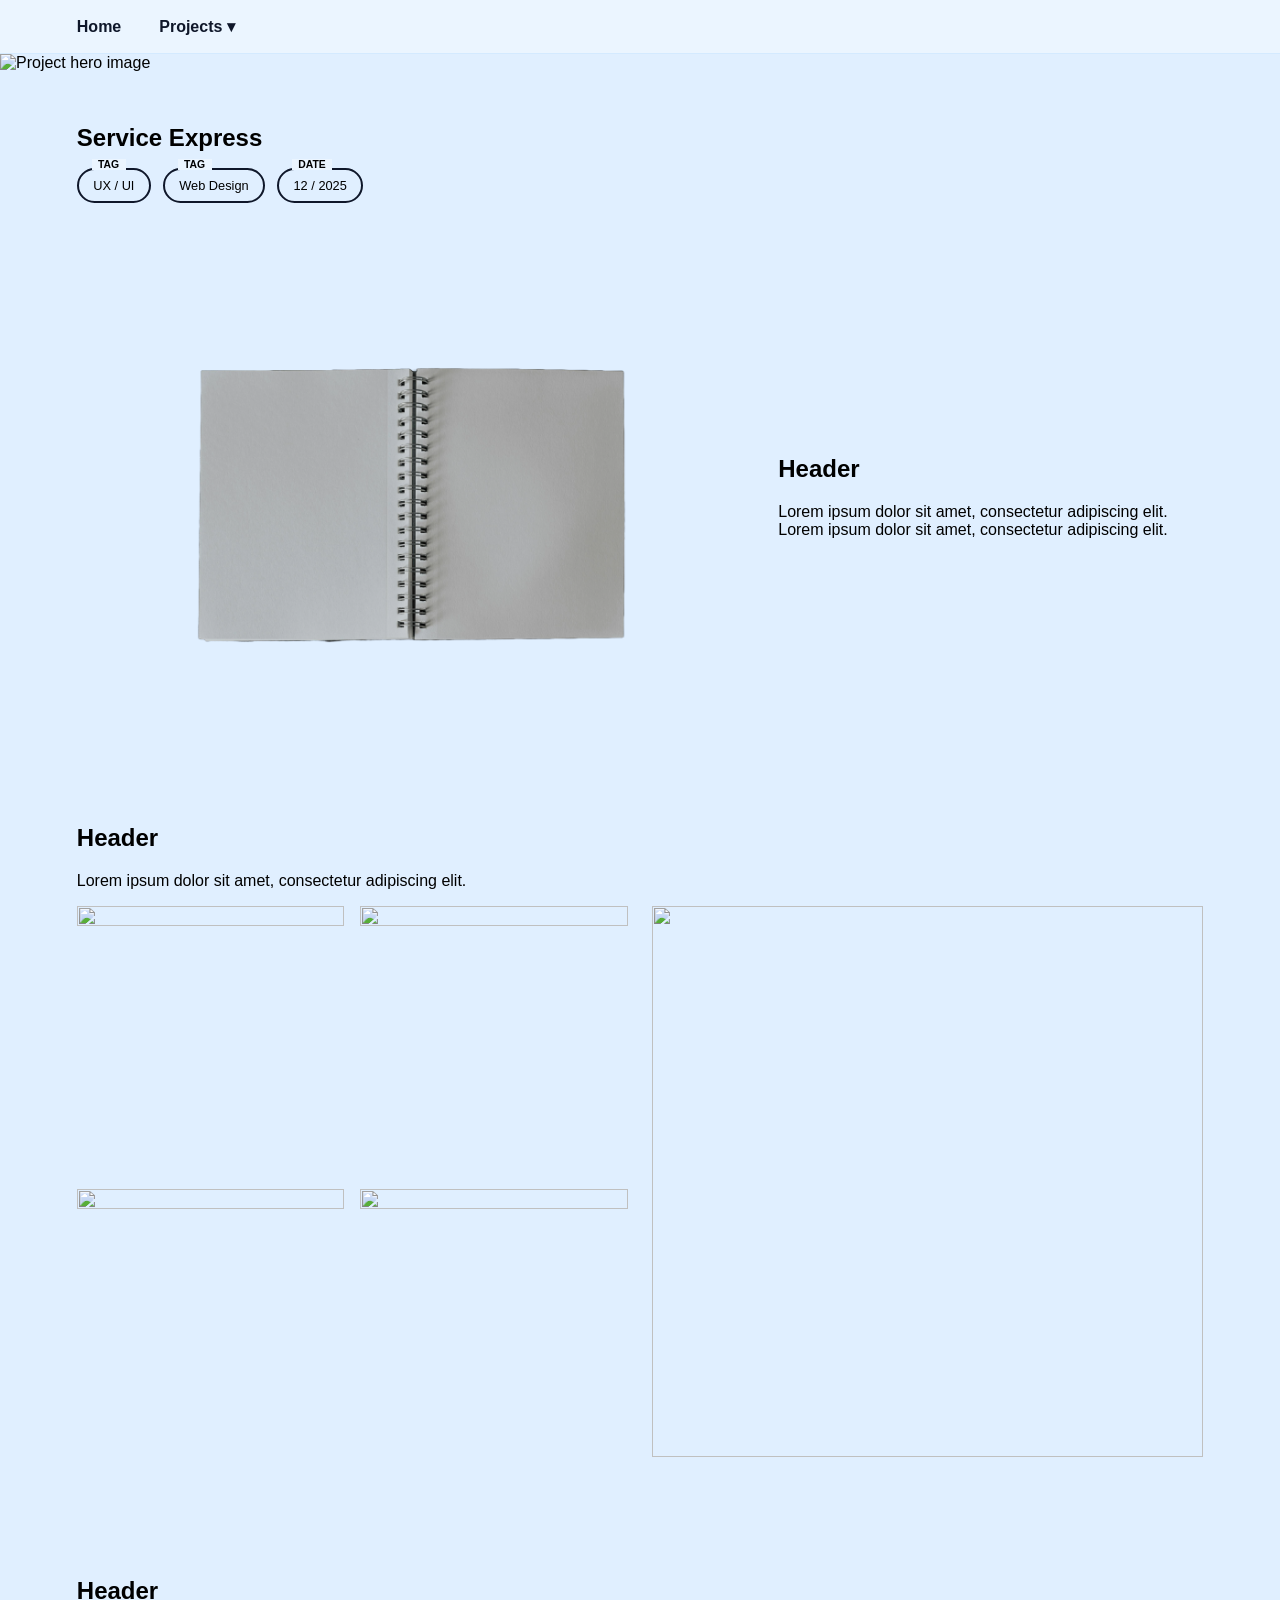
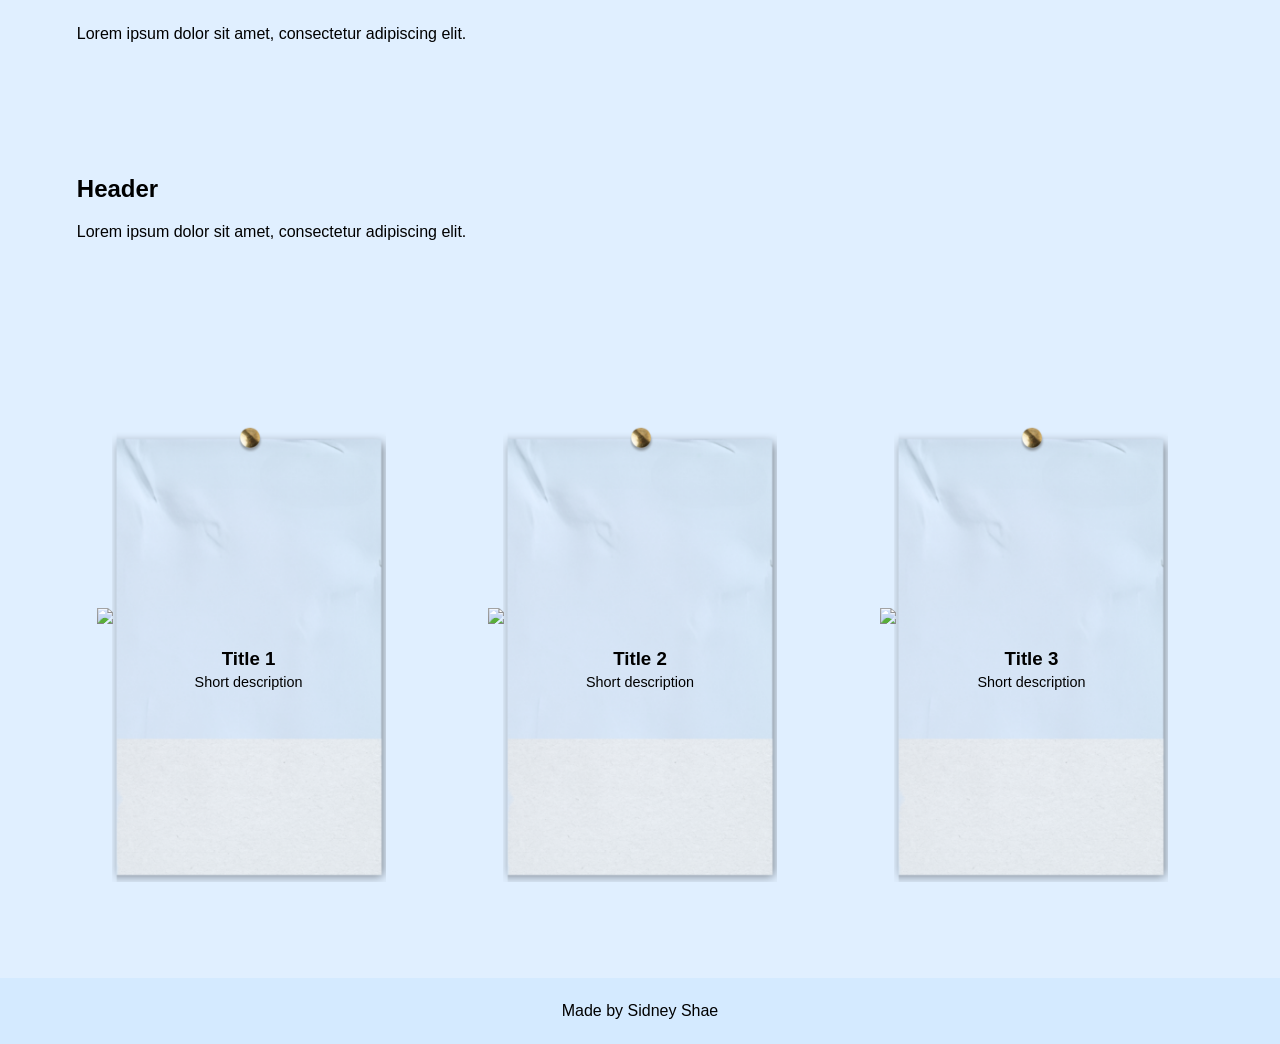
==== project-template.html @ 22cbf21e "Added image grid from previous portfolio" ====
<!DOCTYPE html>
<html lang="en">
<head>
  <meta charset="UTF-8">
  <title>Project Name</title>
  <link rel="stylesheet" href="../styles.css">
</head>
<header class="site-header sticky">
  <nav class="header-nav">

    <a href="../index.html" class="nav-home">Home</a>

    <div class="nav-projects">
      <button class="projects-toggle">
        Projects ▾
      </button>

      <ul class="projects-dropdown">
        <li><a href="projects/project1.html">Service Express</a></li>
        <li><a href="projects/project2.html">Project Two</a></li>
        <li><a href="projects/project3.html">Project Three</a></li>
      </ul>
    </div>

  </nav>
</header>
<body class="project-page">
<div class="page-wrapper">
<main class="project-page">

  <!-- HERO -->
  <section class="project-hero">
    <img src="../assets/images/" alt="Project hero image">

    <div class="project-hero-meta">
      <h1>Service Express</h1>

      <div class="pill-row">
        <div class="pill">
          <span class="pill-label">TAG</span> UX / UI
        </div>
        <div class="pill">
          <span class="pill-label">TAG</span> Web Design
        </div>
        <div class="pill">
          <span class="pill-label">DATE</span> 12 / 2025
        </div>
      </div>
    </div>
  </section>

  <!-- IMAGE + TEXT -->
  <section class="project-split">
  <img src="../assets/images/open-notebook.png" alt="Project section image">

  <div class="project-text">
    <h2>Header</h2>
    <p>
      Lorem ipsum dolor sit amet, consectetur adipiscing elit. 
      Lorem ipsum dolor sit amet, consectetur adipiscing elit.
    </p>
  </div>
</section>

  <!-- GALLERY -->
  <section class="project-gallery-section">
  <h2>Header</h2>
  <p>Lorem ipsum dolor sit amet, consectetur adipiscing elit.</p>

  <div class="project-gallery">
    <div class="gallery-small">
      <img src="../assets/images/" alt="">
      <img src="../assets/images/" alt="">
      <img src="../assets/images/" alt="">
      <img src="../assets/images/" alt="">
    </div>

    <div class="gallery-large">
      <img src="../assets/images/" alt="">
    </div>
  </div>
</section>

<section class="project-gallery-section">
  <h2>Header</h2>
  <p>Lorem ipsum dolor sit amet, consectetur adipiscing elit.</p>

  <div class="project-gallery-fluid">
    <img src="../assets/images/" alt="">
    <img src="../assets/images/" alt="">
    <img src="../assets/images/" alt="">
  </div>
</section>

<section class="project-gallery-section">
  <h2>Header</h2>
  <p>Lorem ipsum dolor sit amet, consectetur adipiscing elit.</p>

  <div class="project-gallery-fluid">
    <img src="../assets/images/" alt="">
    <img src="../assets/images/" alt="">
    <img src="../assets/images/" alt="">
    <img src="../assets/images/" alt="">
    <img src="../assets/images/" alt="">
  </div>
</section>

  <!-- THREE CARDS -->
  <section class="project-related">
    <article class="info-card">
      <img src="../assets/images/">
      <div class="info-card-text">
        <h3>Title 1</h3>
        <p>Short description</p>
      </div>
    </article>

    <article class="info-card">
      <img src="../assets/images/">
      <div class="info-card-text">
        <h3>Title 2</h3>
        <p>Short description</p>
      </div>
    </article>

    <article class="info-card">
      <img src="../assets/images/">
      <div class="info-card-text">
        <h3>Title 3</h3>
        <p>Short description</p>
      </div>
    </article>
  </section>

</main>
</div>
<footer>
  <p>Made by Sidney Shae</p>
</footer>
<script src="../main.js"></script>
</body>
</html>
---- styles.css ----
:root {
  --dark: #0f172a;
  --light: #EBF5FF;
  --medium: #D4EAFF;
  --button-blue: #216DB9;
  --bg: #E0EFFF;
}

* {
  box-sizing: border-box;
}

html, body {
  margin: 0;
  font-family: sans-serif;
  background: var(--bg);
}

.page-wrapper {
  padding-left: clamp(1.5rem, 6vw, 8vw);
  padding-right: clamp(1.5rem, 6vw, 8vw);
}
/* ================= HEADER ================= */

.site-header {
  position: fixed;
  top: 0;
  left: 0;
  width: 100%;
  background: var(--light);
  z-index: 1000;
  transform: translateY(-100%);
  transition: transform 0.3s ease;
  border-bottom: 1px solid var(--medium);
}

/* Visible state (index page scroll) */
.site-header.visible {
  transform: translateY(0);
}

/* Sticky version (project pages) */
.site-header.sticky {
  position: sticky;
  transform: translateY(0);
}

/* NAV CONTENT */
.header-nav {
  display: flex;
  align-items: center;
  gap: 2rem;
  padding: 1rem clamp(1.5rem, 6vw, 8vw);
}

.nav-home {
  text-decoration: none;
  font-weight: 600;
  color: var(--dark);
}

/* ================= DROPDOWN ================= */

.nav-projects {
  position: relative;
}

.projects-toggle {
  background: none;
  border: none;
  font-size: 1rem;
  font-weight: 600;
  cursor: pointer;
  color: var(--dark);
}

.projects-dropdown {
  position: absolute;
  top: 100%;
  left: 0;
  background: var(--light);
  list-style: none;
  padding: 0.75rem 0;
  margin: 0;
  min-width: 180px;
  border: 1px solid var(--medium);
  display: none;
}

.projects-dropdown li a {
  display: block;
  padding: 0.5rem 1rem;
  text-decoration: none;
  color: var(--dark);
}

.projects-dropdown li a:hover {
  background: var(--medium);
}

/* Show dropdown */
.nav-projects.open .projects-dropdown {
  display: block;
}

/* ================= INTRO ================= */
.intro-section {
  height: 100vh;
  display: flex;
  align-items: center;
  justify-content: center;
  position: relative;
}

.intro-section img {
  text-align: center;
}

.scroll-arrow {
  position: absolute;
  bottom: 5rem;
  background: none;
  border: none;
  font-size: 2rem;
  cursor: pointer;
  color: var(--button-blue);
}

/* ================= PROJECT OVERVIEW ================= */
.project-overview {
  height: 80vh;
  position: relative;
}

.project-layout {
  display: flex;
  height: 100%;
}

/* LEFT COLUMN */
/* ================= PROJECT FILTER STYLING ================= */

.project-filter {
  width: 40%;
  position: sticky;
  top: 0;
  height: 80vh;
  padding-left: 4rem;
  padding-right: 4rem;
  display: flex;
  justify-content: center;
  align-items: center;

  /* background image */
  background-image: url("assets/images/project-filter-background.png");
  background-size:contain;
  background-position: center;
  background-repeat: no-repeat;

  /* fallback color */
  background-color: var(--bg);
}

/* TABLE BASE */
.filter-table {
  width: 100%;
  max-width: 420px;
  border-collapse: collapse;
  color: #2480c3;
}

/* CELL SPACING */
.filter-table th,
.filter-table td {
  padding: 1rem 0.75rem;
}

/* HORIZONTAL RULES */
.filter-table tr {
  border-bottom: 1.5px solid #2480c3;
}

/* TOP RULE */
.filter-table thead tr {
  border-top: 1.5px solid #2480c3;
}

/* CHECK COLUMN DIVIDER */
.filter-table th:last-child,
.filter-table td:last-child {
  width: 60px;
  text-align: center;
  border-left: 1.5px solid #2480c3;
}

/* CHECKBOX STYLE */
.filter-table input[type="checkbox"] {
  appearance: none;
  width: 20px;
  height: 20px;
  border: 1.5px solid #2480c3;
  background: transparent;
  cursor: pointer;
}

/* CHECKED STATE */
.filter-table input[type="checkbox"]:checked {
  background: #2480c3;
}

/* RIGHT COLUMN */
.project-feed {
  width: 60%;
  height: 100%;
  overflow-y: auto;
  padding: 2rem;
  background: var(--light);
  scroll-snap-type: y proximity;
}

/* SCROLLBAR */
.project-feed::-webkit-scrollbar {
  width: 10px;
  color: #2480c3;
}

.project-feed::-webkit-scrollbar-thumb {
  background: #2480c3;
}

/* CARDS */
.project-card {
  height: 100%;
  scroll-snap-align: start;
  display: flex;
  flex-direction: column;
  margin-bottom: 10px;

  box-shadow: 0 6px 16px rgba(15, 23, 42, 0.12);
}

.project-card > a {
  display: flex;
  flex-direction: column;
  height: 100%;
  color: inherit;
  text-decoration: none;
}

.project-card img {
  flex: 1;
  width: 100%;
  object-fit: cover;
}


.project-footer {
  padding: 1rem;
  background: #f3f9ff;
  padding: 1.5rem;
}

.pill-row {
  display: flex;
  flex-wrap: wrap;
  gap: 0.75rem;
}

.pill {
  position: relative;
  border: 2px solid var(--dark);
  border-radius: 999px;
  padding: 0.5rem 0.9rem;
  font-size: 0.8rem;
}

.pill-label {
  position: absolute;
  top: -0.7rem;
  left: 0.8rem;
  background: var(--light);
  padding: 0 0.4rem;
  font-size: 0.65rem;
  font-weight: 600;
}

.project-footer h3 {
text-align: left;
}

/* ================= CONTACT ================= */
.contact-section {
  display: flex;
  align-items: center;
  gap: 4rem;
  padding: 6rem 8vw;
  min-height: 80vh;
}

/* LEFT IMAGE */
.contact-image-wrapper {
  flex-shrink: 0;
}

.contact-image {
  width: 352px;
  height: 251px;
  object-fit: cover;
}

/* RIGHT CONTENT */
.contact-form {
  flex: 1;
}

.contact-intro {
  font-size: 1.2rem;
  margin-bottom: 2rem;
}

/* FORM LAYOUT */
.contact-form-fields {
  display: flex;
  flex-direction: column;
  gap: 1.5rem;
}

.form-row {
  display: flex;
  gap: 1rem;
}

/* NAME + EMAIL */
.form-row input {
  flex: 1;
  padding: 0.75rem;
  font-size: 1rem;
  border: 2px solid var(--button-blue);
  border-radius: 20px;
}

/* MESSAGE + SEND */
.message-row textarea {
  flex: 1;
  padding: 0.75rem;
  font-size: 1rem;
  resize: none;
  min-height: 120px;
  border: 2px solid var(--button-blue);
  border-radius: 15px;
}

.message-row button {
  width: 48px;
  font-size: 1.4rem;
  background: none;
  border: 2px solid var(--button-blue);
  border-radius: 20px;
  color: var(--button-blue);
  cursor: pointer;
}

.project-hero img {
  width: 100vw;
  height: 60vh;
  object-fit: cover;
  margin-left: calc(50% - 50vw);
}

.project-hero-meta {
  padding: 2rem 0;
}

.project-hero-meta h1 {
  margin-bottom: 1rem;
}

/* ================= IMAGE + TEXT ================= */
.project-split,
.project-gallery-section {
  padding: 3rem 0;
}

.project-split {
  display: grid;
  grid-template-columns: 3fr 2fr; /* image bigger, text smaller */
  gap: 4rem;
  align-items: center;
}

.project-split img {
  width: 100%;
  height: 100%;
  max-height: 520px;
  object-fit: cover;
}

/* ================= GALLERY ================= */

.project-gallery {
  display: grid;
  grid-template-columns: 2fr 2fr; /* large image takes more width */
  gap: 1.5rem;
  align-items: start; /* keeps tops aligned */
}

/* LEFT SIDE — 4 SMALL IMAGES */
.gallery-small {
  display: grid;
  grid-template-columns: 1fr 1fr;
  grid-auto-rows: 1fr;
  gap: 1rem;
}

.gallery-small img {
  width: 100%;
  aspect-ratio: 1 / 1;
  object-fit: cover; /* keeps them square and fills the cell */
}

/* RIGHT SIDE — LARGE IMAGE */
.gallery-large {
  position: relative;
  width: 100%;
  aspect-ratio: 1 / 1; /* makes the container square */
}

.gallery-large img {
  width: 100%;
  height: 100%;
  object-fit: cover; /* fills the square, no empty space */
}

.project-gallery-fluid {
  display: grid;
  grid-template-columns: repeat(auto-fit, minmax(300px, 1fr));
  gap: 1.5rem;
}

.project-gallery-fluid img {
  max-width: 100%;
  height: auto;
  object-fit: contain;
}

/* ================= RELATED CARDS ================= */

.project-related {
  display: grid;
  grid-template-columns: repeat(3, 1fr);
  gap: 3rem;
  padding: 6rem 0;
}

.info-card {
  display: flex;
  flex-direction: column;
  justify-content: center;

  /* controls card size */
  aspect-ratio: 3 / 4;        /* adjust to match your background image */
  padding: 1.25rem;

  background-image: url("assets/images/project-footer-block-image.png");
  background-size: contain;
  background-position: center;
  background-repeat: no-repeat;

  /* keeps content inside */
  overflow: hidden;
}

.info-card img {
  width: 100%;
  max-height: 55%;        /* keeps it smaller than background */
  object-fit: contain;   /* shows whole image */
  margin-bottom: 1rem;
}

.info-card-text {
  padding: 0 0.5rem 0.5rem;
  text-align: center;

  max-height: 40%;
  overflow: hidden;
}

.info-card-text h3 {
  margin: 0.5rem 0 0.25rem;
}

.info-card-text p {
  margin: 0;
  font-size: 0.9rem;
}

/*Image grids*/

.image-grid {
    display: grid;
    gap: 1.5rem;
    justify-content: center;
    width: 80%;
}

/* ================= RESPONSIVE ================= */

@media (max-width: 900px) {
  .project-split {
    grid-template-columns: 1fr;
  }

  .project-gallery {
    grid-template-columns: 1fr;
  }

  .gallery-small {
    grid-template-columns: repeat(2, 1fr);
  }

  .project-related {
    grid-template-columns: 1fr;
  }
}


/*footer*/
footer {
  background: var(--medium);
  text-align: center;
  padding: 1.5rem 0;
}

footer p {
  margin: 0;
}
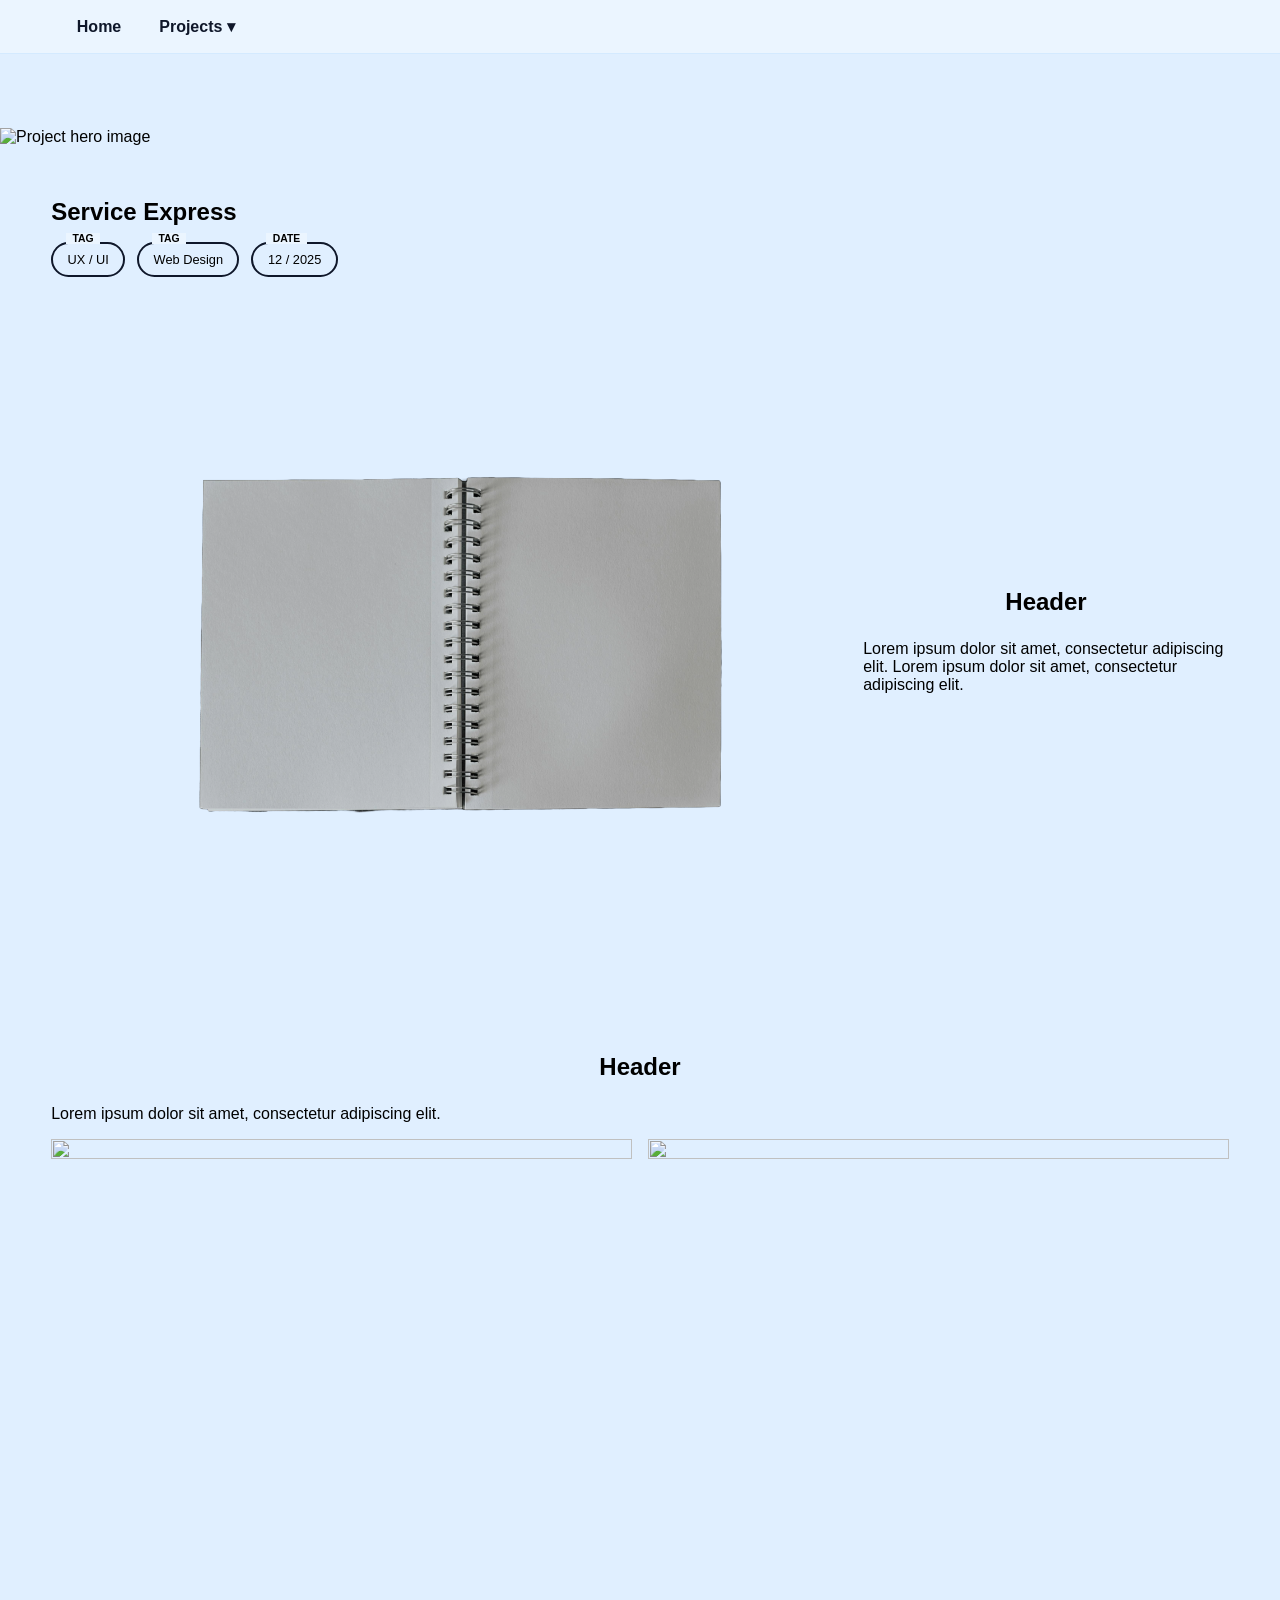
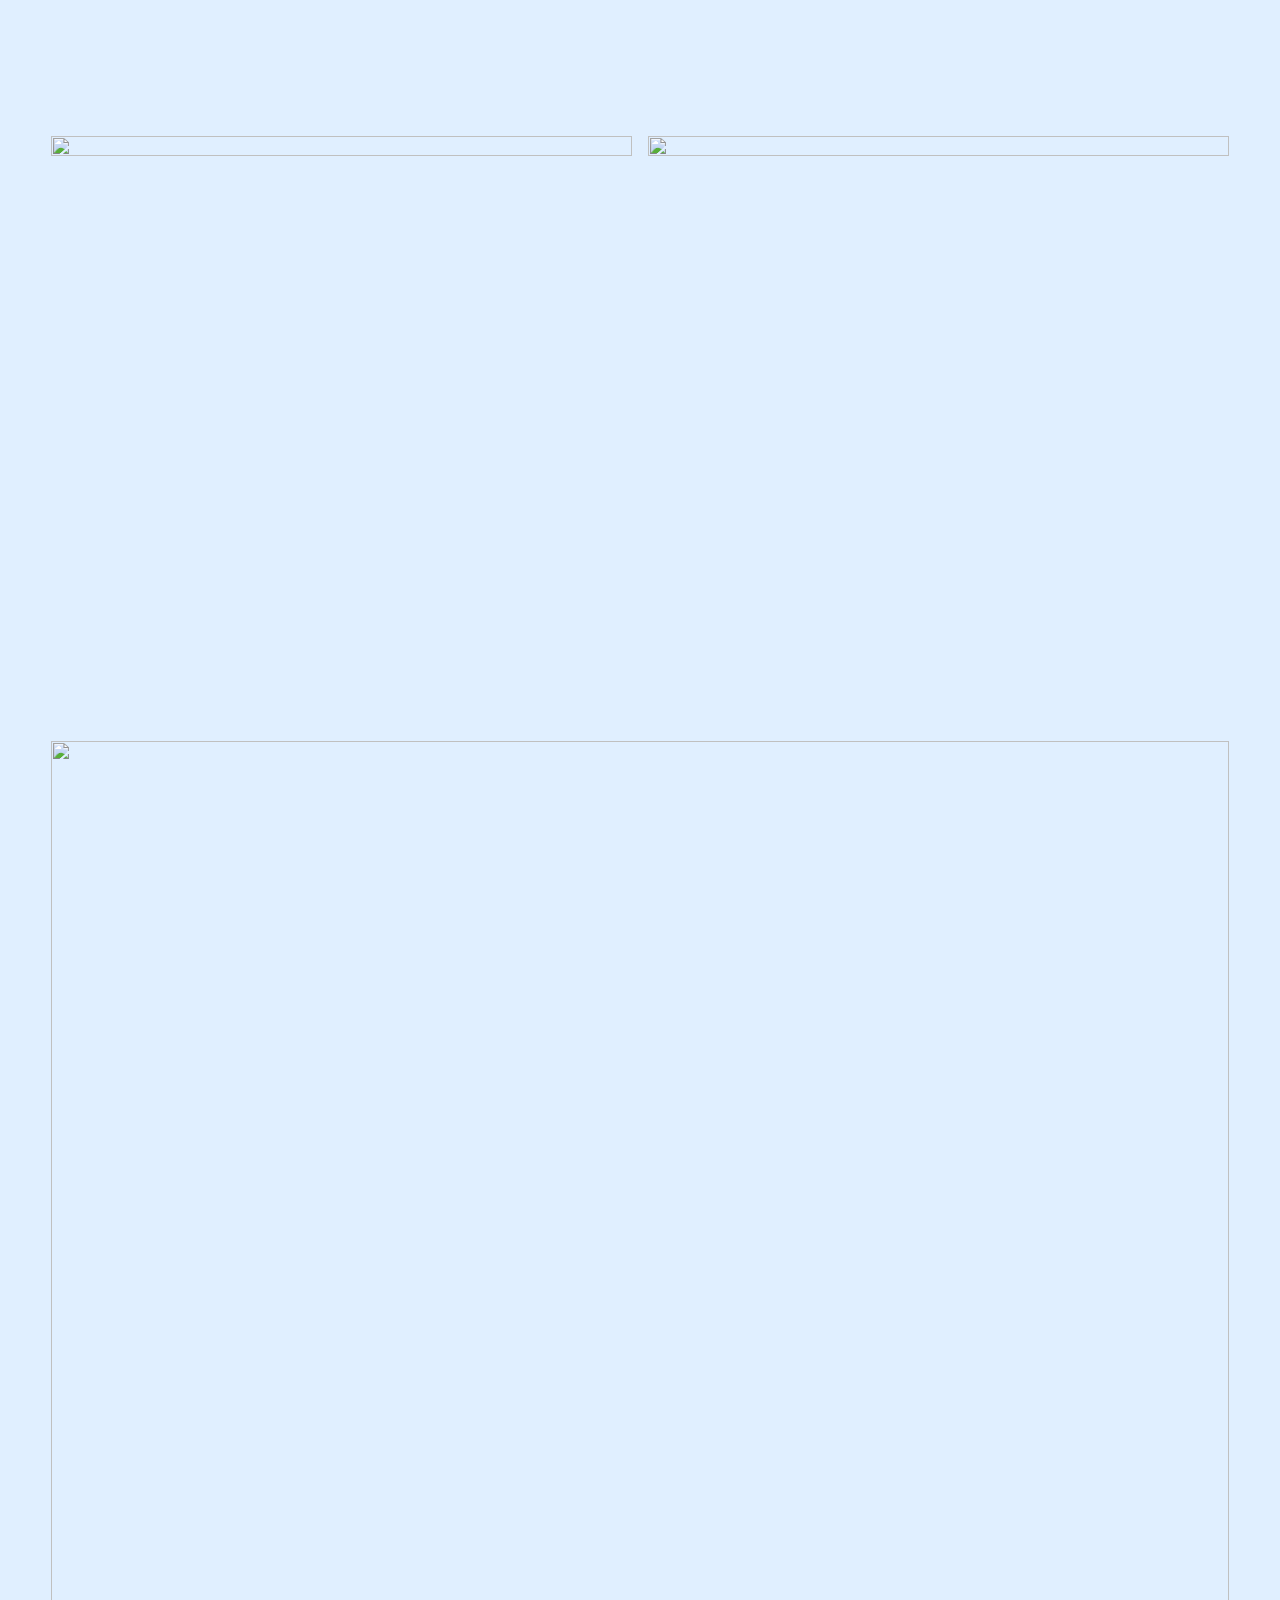
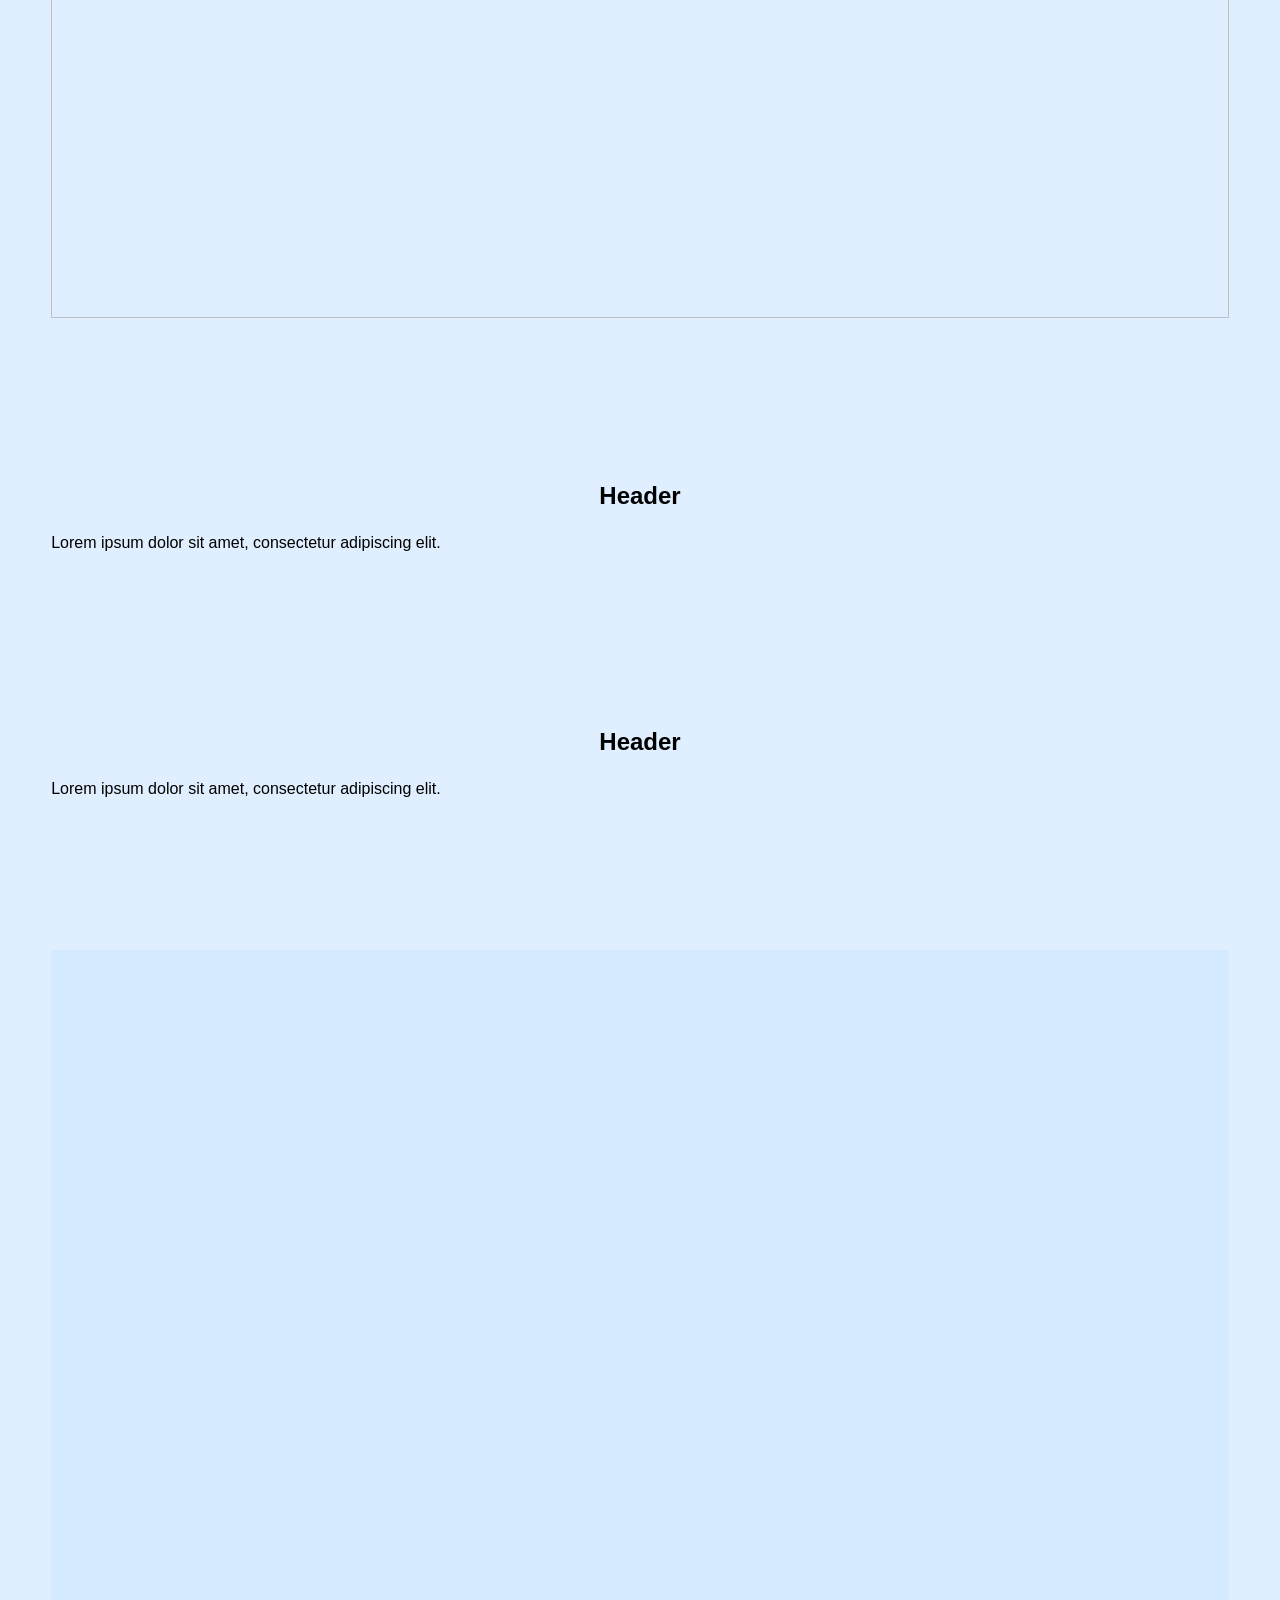
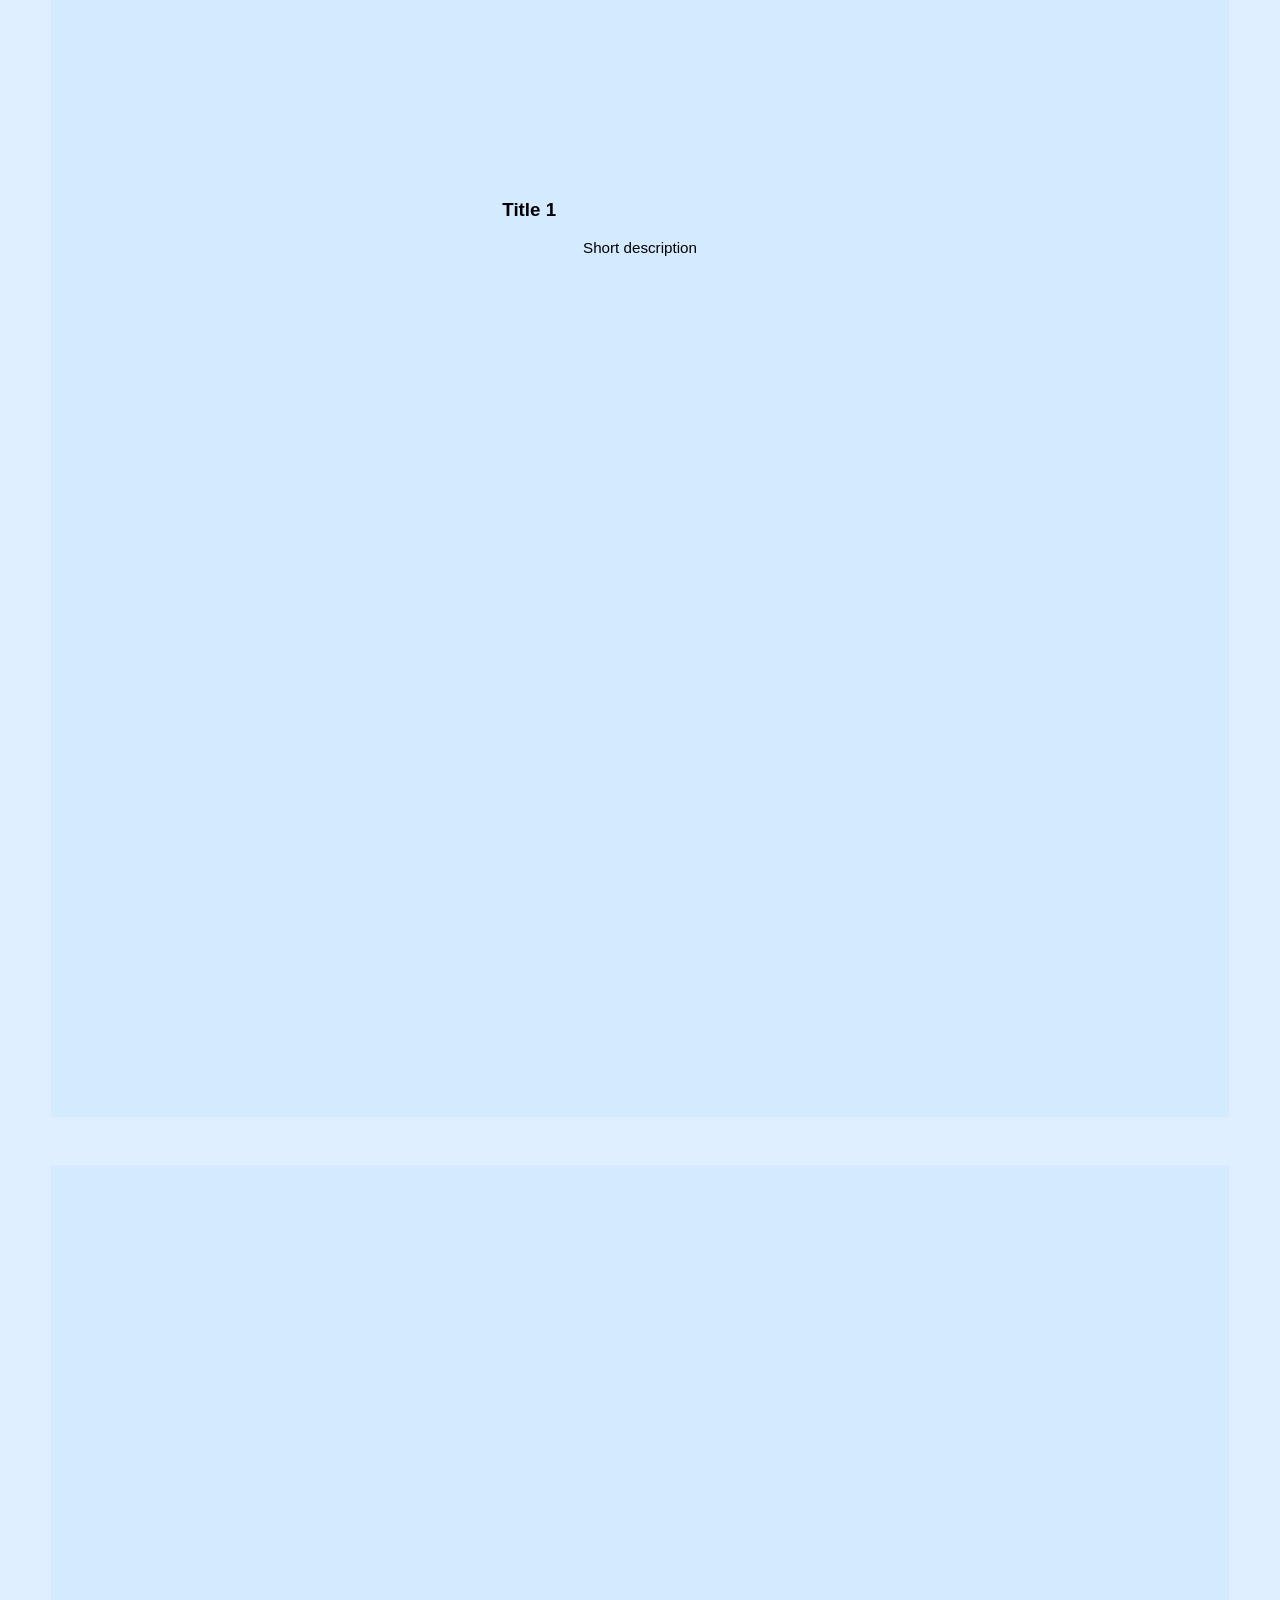
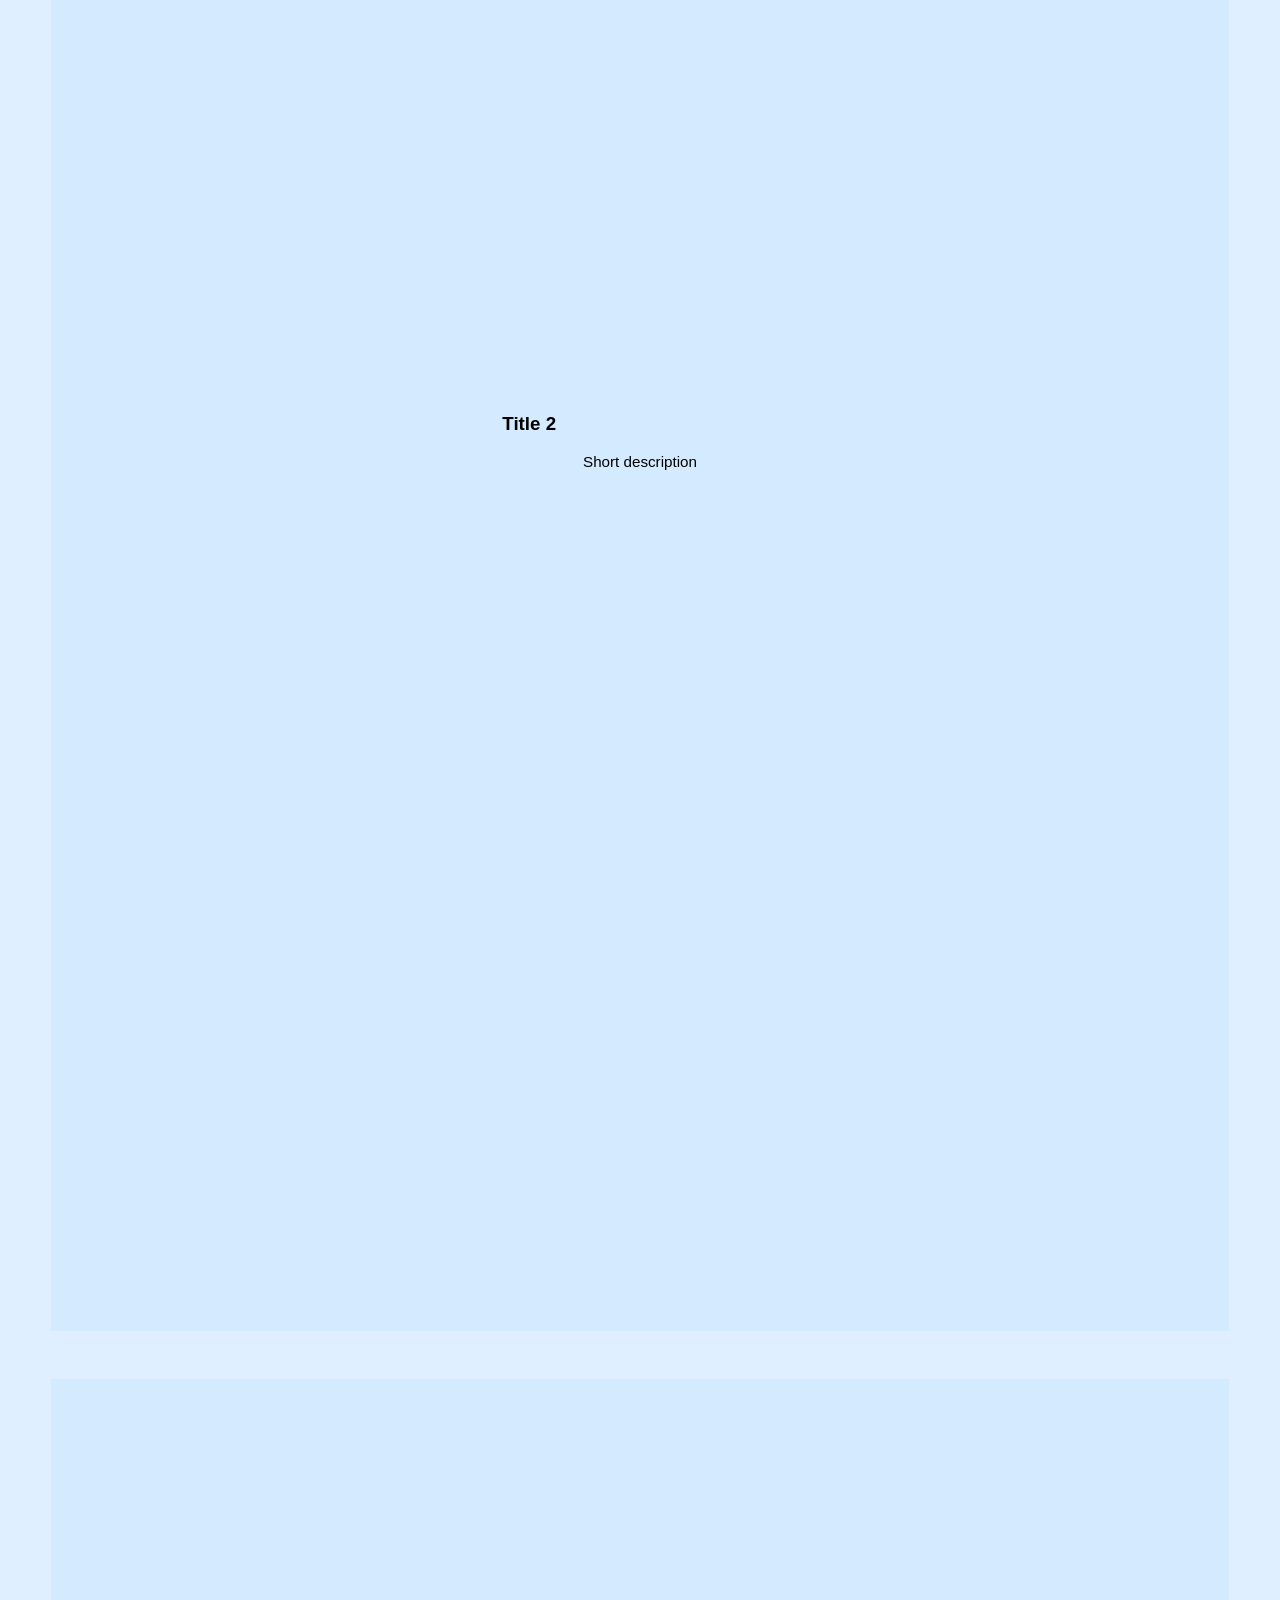
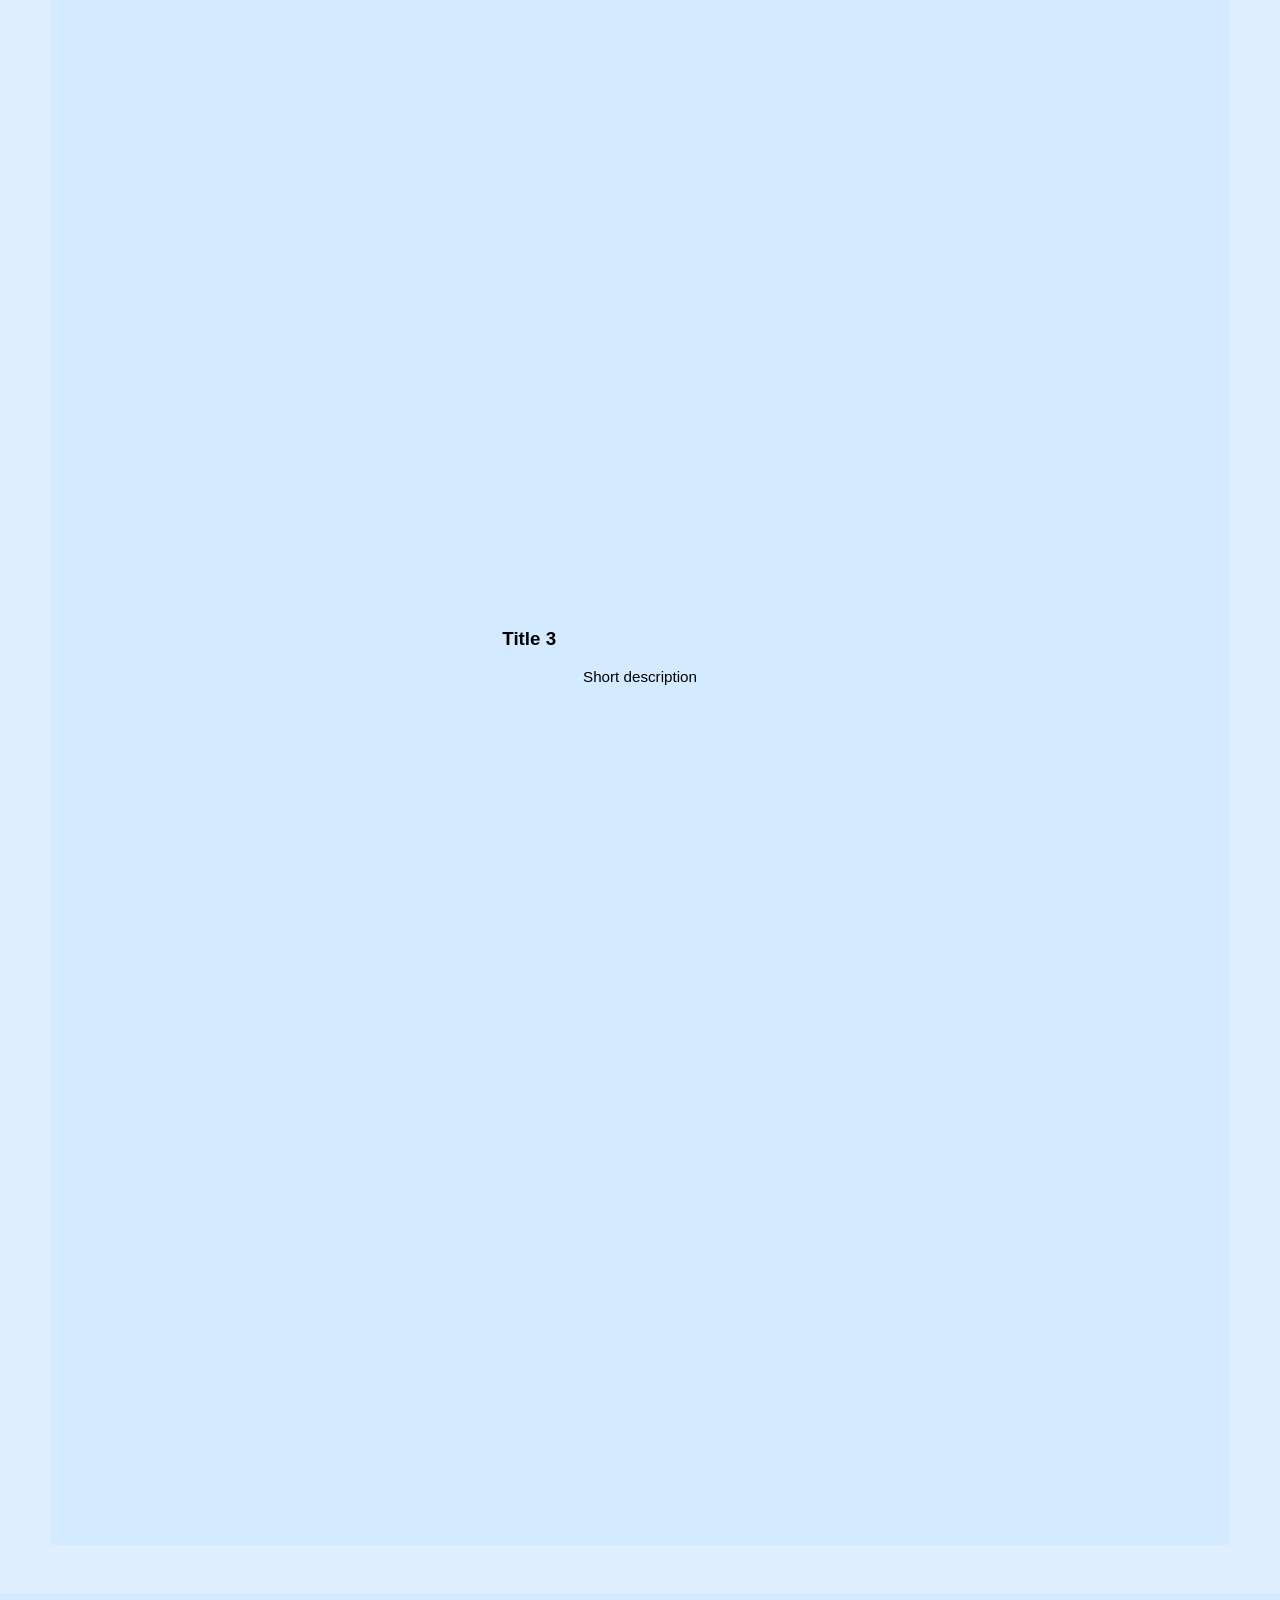
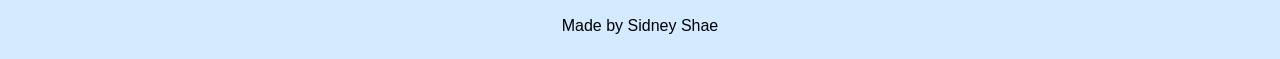
==== commit 52dbea2a: "update" ====
--- a/project-template.html
+++ b/project-template.html
@@ -16,9 +16,10 @@
       </button>
 
       <ul class="projects-dropdown">
-        <li><a href="projects/project1.html">Service Express</a></li>
-        <li><a href="projects/project2.html">Project Two</a></li>
-        <li><a href="projects/project3.html">Project Three</a></li>
+        <li><a href="Projects/project1.html">Service Express</a></li>
+        <li><a href="Projects/project2.html">CATA</a></li>
+        <li><a href="Projects/project3.html">Client Portfolio</a></li>
+        <li><a href="Projects/project4.html">SEE-Insights AI App</a></li>
       </ul>
     </div>
 
@@ -108,26 +109,32 @@
   <!-- THREE CARDS -->
   <section class="project-related">
     <article class="info-card">
-      <img src="../assets/images/">
+      <div class="info-card-icon"></div>
       <div class="info-card-text">
         <h3>Title 1</h3>
-        <p>Short description</p>
+        <ul>
+          <li>Short description</li>
+        </ul>
       </div>
     </article>
 
     <article class="info-card">
-      <img src="../assets/images/">
+      <div class="info-card-icon"></div>
       <div class="info-card-text">
         <h3>Title 2</h3>
-        <p>Short description</p>
+        <ul>
+          <li>Short description</li>
+        </ul>
       </div>
     </article>
 
     <article class="info-card">
-      <img src="../assets/images/">
+      <div class="info-card-icon"></div>
       <div class="info-card-text">
         <h3>Title 3</h3>
-        <p>Short description</p>
+        <ul>
+          <li>Short description</li>
+        </ul>
       </div>
     </article>
   </section>
--- a/styles.css
+++ b/styles.css
@@ -4,6 +4,7 @@
   --medium: #D4EAFF;
   --button-blue: #216DB9;
   --bg: #E0EFFF;
+  --section: #EBF5FF;
 }
 
 * {
@@ -14,11 +15,12 @@
   margin: 0;
   font-family: sans-serif;
   background: var(--bg);
+  overflow-x: hidden;
 }
 
 .page-wrapper {
-  padding-left: clamp(1.5rem, 6vw, 8vw);
-  padding-right: clamp(1.5rem, 6vw, 8vw);
+  padding-left: clamp(1rem, 4vw, 6vw);
+  padding-right: clamp(1rem, 4vw, 6vw);
 }
 /* ================= HEADER ================= */
 
@@ -41,7 +43,10 @@
 
 /* Sticky version (project pages) */
 .site-header.sticky {
-  position: sticky;
+  position: fixed; 
+  top: 0;
+  left: 0;
+  width: 100%;
   transform: translateY(0);
 }
 
@@ -145,8 +150,8 @@
   position: sticky;
   top: 0;
   height: 80vh;
-  padding-left: 4rem;
-  padding-right: 4rem;
+  padding-left: 5rem;
+  padding-right: 5rem;
   display: flex;
   justify-content: center;
   align-items: center;
@@ -337,6 +342,11 @@
   font-size: 1rem;
   border: 2px solid var(--button-blue);
   border-radius: 20px;
+}
+
+.message-row button:hover {
+  background-color: rgba(214, 234, 255, 0.9);    
+  cursor: pointer;           
 }
 
 /* MESSAGE + SEND */
@@ -369,29 +379,107 @@
 
 .project-hero-meta {
   padding: 2rem 0;
+  display: flex;
+  flex-direction: column;
+  justify-content: center;
 }
 
 .project-hero-meta h1 {
   margin-bottom: 1rem;
 }
 
+.project-hero-content {
+  display: flex;
+  gap: 2rem;
+  align-items: stretch;
+  padding-left: clamp(1rem, 4vw, 6vw);
+  padding-right: clamp(1rem, 4vw, 6vw);
+}
+
+.project-hero-description {
+  flex: 1;
+  padding: 2rem 0;
+  display: flex;
+  flex-direction: column;
+  justify-content: center;
+}
+
+/* ================= PAGE SPACING ================= */
+
+.project-page .project-hero {
+  padding-top: 8rem;
+}
+
+.section-inner {
+  max-width: 1200px;
+  margin: 0 auto;
+  padding-left: clamp(1rem, 4vw, 6vw);
+  padding-right: clamp(1rem, 4vw, 6vw);
+}
+
+.project-gallery-section,
+.image-section {
+  padding-top: 4rem;
+  padding-bottom: 4rem;
+}
+
 /* ================= IMAGE + TEXT ================= */
-.project-split,
-.project-gallery-section {
+.project-split {
+  display: flex;
+  gap: 2rem;
+  padding-top: 4rem;
+  padding-bottom: 4rem;
+  align-items: center;
+  justify-content: center;
+  flex-wrap: nowrap; /* prevent stacking */
+}
+
+.project-split-grid {
+  display: flex;
+  gap: 2rem;
+  align-items: center;
+}
+
+.project-split img,
+.project-split video {
+  height: auto;
+  max-height: 520px;
+}
+
+.project-split img {
+  width: 100%;
+  max-width: 100%;
+}
+
+.project-split video {
+  width: auto;
+  object-fit: contain;
+  display: block;
+}
+
+/* ================= TRIPLE SPLIT ================= */
+
+.project-triple-split {
   padding: 3rem 0;
-}
-
-.project-split {
-  display: grid;
-  grid-template-columns: 3fr 2fr; /* image bigger, text smaller */
+  display: flex;
+  flex-direction: column;
+  gap: 3rem;
+}
+
+.split-row {
+  display: flex;
   gap: 4rem;
   align-items: center;
 }
 
-.project-split img {
-  width: 100%;
-  height: 100%;
-  max-height: 520px;
+.split-row:first-child {
+  align-items: flex-start;
+}
+
+.split-row img {
+  width: 100%;
+  max-width: 400px;
+  height: auto;
   object-fit: cover;
 }
 
@@ -435,6 +523,7 @@
   display: grid;
   grid-template-columns: repeat(auto-fit, minmax(300px, 1fr));
   gap: 1.5rem;
+  padding: 0;
 }
 
 .project-gallery-fluid img {
@@ -442,6 +531,259 @@
   height: auto;
   object-fit: contain;
 }
+/*=====GRIDS=======*/
+
+.grid-2x2 {
+  display: grid;
+  grid-template-columns: repeat(2, 1fr);
+  gap: 1.5rem;
+}
+
+.grid-2x2 {
+  display: grid;
+  grid-template-columns: repeat(2, 1fr);
+  gap: 1.5rem;
+}
+
+.grid-2x2 h2 {
+  grid-column: 1 / -1;
+}
+
+.grid-2x2 p {
+  grid-column: 1 / -1;
+}
+
+.grid-2x2 img {
+  width: 100%;
+  aspect-ratio: 1 / 1;
+  object-fit: contain;
+  border-radius: 6px;
+}
+
+.grid-single {
+  display: grid;
+  grid-template-columns: 1fr;
+  gap: 1.5rem;
+}
+
+.grid-single h2 {
+  grid-column: 1 / -1;
+  margin-bottom: 0.25rem;
+}
+
+.grid-single p {
+  grid-column: 1 / -1;
+  margin-bottom: 1rem;
+}
+
+.grid-single img {
+  width: 100%;
+  aspect-ratio: 2 / 1;
+  object-fit: cover;
+  border-radius: 6px;
+}
+
+.grid-1x3 {
+  display: grid;
+  grid-template-columns: repeat(3, 1fr);
+  gap: 1.5rem;
+}
+
+.grid-1x3 h2 {
+  grid-column: 1 / -1;
+  margin-bottom: 0.25rem;
+}
+
+.grid-1x3 p {
+  grid-column: 1 / -1;
+  margin-bottom: 1rem;
+}
+
+.grid-1x3 img {
+  width: 100%;
+  aspect-ratio: 1 / 1;
+  object-fit: cover;
+  border-radius: 6px;
+}
+
+.grid-responsive {
+  display: grid;
+  grid-template-columns: repeat(auto-fit, minmax(220px, 1fr));
+  gap: 1.5rem;
+  padding: 0;
+}
+
+.image-section h2 {
+  font-size: 1.75rem;
+  margin-bottom: 1rem;
+  margin-top: 0;
+}
+
+.image-section p {
+  font-size: 1rem;
+  margin-bottom: 1.5rem;
+  color: #555;
+}
+.grid-responsive img {
+  width: 100%;
+  aspect-ratio: 1 / 1;
+  object-fit: cover;
+  border-radius: 6px;
+}
+
+/* ================= PROJECT DETAILS ================= */
+
+.project-details {
+  margin-bottom: 2rem;
+  text-align: center;
+  margin-left: auto;
+  margin-right: auto;
+}
+
+.project-details div {
+  margin-bottom: 1.5rem;
+  text-align: justify;
+  text-justify: inter-word;
+}
+
+.project-details dt {
+  font-weight: bold;
+  display: inline;
+  margin-right: 0.5rem;
+  color: var(--dark);
+}
+
+.project-details dd {
+  display: inline;
+  margin: 0;
+  line-height: 1.6;
+  color: #555;
+}
+
+.project-page h2,
+.project-page h3 {
+  text-align: center;
+  max-width: 900px;
+  margin-left: auto;
+  margin-right: auto;
+  padding: 0 2rem;
+  margin-top: 2rem;
+  margin-bottom: 1.5rem;
+}
+
+/* ================= BEFORE/AFTER SLIDERS ================= */
+
+.before-after-container {
+  display: grid;
+  grid-template-columns: 1fr 1fr;
+  gap: 2rem;
+  margin-top: 2rem;
+}
+
+.before-after-slider {
+  position: relative;
+  width: 100%;
+  max-width: 500px;
+  margin: 0 auto;
+  overflow: hidden;
+  border-radius: 6px;
+}
+
+/* BASE IMAGES */
+.before-after-slider img {
+  display: block;
+  width: 100%;
+  height: auto;
+}
+
+/* TOP IMAGE */
+.after-image {
+  position: absolute;
+  top: 0;
+  left: 0;
+  width: 100%;
+  height: auto;
+  opacity: 1;
+  transition: opacity 0.25s ease;
+}
+
+/* ================= CONTROLS BAR ================= */
+
+.slider-controls {
+  position: absolute;
+  bottom: 10px;
+  left: 50%;
+  transform: translateX(-50%);
+
+  display: flex;
+  align-items: center;
+  justify-content: center;
+  gap: 12px;
+
+  padding: 6px 10px;
+  border-radius: 8px;
+
+  background: rgba(0, 0, 0, 0.35);
+  backdrop-filter: blur(6px);
+
+  box-shadow: 0 6px 16px rgba(0,0,0,0.35);
+}
+
+/* ================= LABELS ================= */
+
+.label {
+  font-size: 0.7rem;
+  letter-spacing: 1px;
+  text-transform: uppercase;
+
+  color: white;
+  opacity: 0.5; /* default state */
+
+  cursor: pointer;
+  user-select: none;
+
+  /* IMPORTANT: removed hover/enlarge effects */
+  transition: opacity 0.2s ease;
+}
+
+/* active state only changes opacity */
+.label.active {
+  opacity: 1;
+}
+
+/* ================= SLIDER ================= */
+
+.fade-slider {
+  width: 180px;
+
+  appearance: none;
+  height: 4px;
+  border-radius: 2px;
+
+  background: rgba(255,255,255,0.6);
+  outline: none;
+}
+
+/* thumb */
+.fade-slider::-webkit-slider-thumb {
+  appearance: none;
+  width: 16px;
+  height: 16px;
+  background: white;
+  border-radius: 50%;
+  cursor: pointer;
+  border: 2px solid #216DB9;
+}
+
+.fade-slider::-moz-range-thumb {
+  width: 16px;
+  height: 16px;
+  background: white;
+  border-radius: 50%;
+  cursor: pointer;
+  border: 2px solid #216DB9;
+}
+
 
 /* ================= RELATED CARDS ================= */
 
@@ -449,7 +791,13 @@
   display: grid;
   grid-template-columns: repeat(3, 1fr);
   gap: 3rem;
-  padding: 6rem 0;
+  padding: 3rem 0;
+}
+
+.project-related-grid {
+  display: grid;
+  grid-template-columns: repeat(3, 1fr);
+  gap: 6rem;
 }
 
 .info-card {
@@ -458,13 +806,10 @@
   justify-content: center;
 
   /* controls card size */
-  aspect-ratio: 3 / 4;        /* adjust to match your background image */
+  aspect-ratio: 2 / 3;        
   padding: 1.25rem;
 
-  background-image: url("assets/images/project-footer-block-image.png");
-  background-size: contain;
-  background-position: center;
-  background-repeat: no-repeat;
+  background-color: var(--medium);
 
   /* keeps content inside */
   overflow: hidden;
@@ -472,9 +817,19 @@
 
 .info-card img {
   width: 100%;
-  max-height: 55%;        /* keeps it smaller than background */
-  object-fit: contain;   /* shows whole image */
+  max-height: 55%;        
+  object-fit: contain;   
   margin-bottom: 1rem;
+}
+
+..info-card-icon {
+  width: 100%;
+  max-height: 40%;
+  margin-bottom: 1.25rem;
+  display: flex;
+  align-items: center;
+  justify-content: center;
+  min-height: 60px;
 }
 
 .info-card-text {
@@ -486,29 +841,187 @@
 }
 
 .info-card-text h3 {
-  margin: 0.5rem 0 0.25rem;
-}
-
-.info-card-text p {
+  margin: 0 0 1rem;
+}
+
+.info-card-text ul {
+  list-style: none;
+  padding: 0;
   margin: 0;
-  font-size: 0.9rem;
-}
-
-/*Image grids*/
-
-.image-grid {
-    display: grid;
-    gap: 1.5rem;
-    justify-content: center;
-    width: 80%;
-}
-
+  display: grid;
+  gap: 0.75rem;
+}
+
+.info-card-text li {
+  margin: 0;
+  font-size: 0.95rem;
+  line-height: 1.5;
+}
+
+/* ================= SLIDESHOW ================= */
+
+.slideshow-container {
+  position: relative;
+  max-width: 100%;
+  margin: 3rem 0;
+  background: var(--light);
+}
+
+.slide {
+  display: none;
+  width: 100%;
+}
+
+.slide.active {
+  display: block;
+}
+
+.slide img {
+  width: 100%;
+  height: auto;
+  display: block;
+}
+
+.slide-nav {
+  position: absolute;
+  top: 50%;
+  transform: translateY(-50%);
+ background: rgba(214, 234, 255, 0.35);
+  color: var(--button-blue);
+  border-radius: 8px;
+  border: 0px solid transparent;
+  font-size: 1.1rem;
+  padding: 0.55rem 0.85rem;
+  cursor: pointer;
+  transition: opacity 0.2s ease, background 0.2s ease;
+  z-index: 100;
+}
+
+.slide-nav:hover {
+  background: rgba(214, 234, 255, 0.9);
+  opacity: 1;
+}
+
+.slide-nav:focus-visible {
+  outline: 2px solid var(--button-blue);
+  outline-offset: 2px;
+}
+
+.slide-prev {
+  left: 0.75rem;
+}
+
+.slide-next {
+  right: 0.75rem;
+}
+
+.dots-container {
+  background: transparent;
+  padding: 0.4rem 0;
+  display: flex;
+  justify-content: center;
+  gap: 3px;
+}
+
+.dot {
+  height: 7px;
+  width: 7px;
+  margin: 0 5px;
+  background-color: rgba(33, 109, 185, 0.35);
+  border-radius: 50%;
+  display: inline-block;
+  cursor: pointer;
+  transition: all 0.2s ease;
+}
+
+.dot.active {
+  background-color: var(--button-blue);
+}
+
+.dot:hover {
+  background-color: #7aaedf;
+}
+
+.dot:focus-visible {
+  outline: 2px solid var(--button-blue);
+  outline-offset: 2px;
+}
+
+/* ================= SMALL SLIDESHOW ================= */
+
+.slideshow-container.small {
+  max-width: 750px;
+  margin: 0 auto;
+}
+
+.slideshow-container.small .slide img {
+  max-height: 380px;
+  object-fit: cover;
+}
+
+.slideshow-container.small .slide-nav {
+  font-size: 1.2rem;
+  padding: 0.6rem 0.9rem;
+}
+
+.slideshow-container.small .dots-container {
+  padding: 1rem 0;
+}
+
+/* ================= SLIDESHOW SPLIT SECTION ================= */
+
+.slideshow-split {
+  display: flex;
+  gap: 3rem;
+  align-items: center;
+}
+
+.slideshow-split .text-side {
+  flex: 1;
+}
+
+.slideshow-split .media-side {
+  flex: 1;
+}
+
+/* smaller slideshow inside split */
+.slideshow-split .slideshow-container {
+  max-width: 500px;
+  margin: 0 auto;
+}
+
+.slideshow-split .slide img {
+  max-height: 300px;
+  object-fit: cover;
+}
+
+/* responsive */
+@media (max-width: 900px) {
+  .slideshow-split {
+    flex-direction: column;
+  }
+}
+
+/* ================= Section Background ================= */
+.light-blue-bg {
+  background: var(--section);
+
+  margin-left: calc(-1 * clamp(1rem, 4vw, 6vw));
+  margin-right: calc(-1 * clamp(1rem, 4vw, 6vw));
+
+  padding-left: clamp(1rem, 4vw, 6vw);
+  padding-right: clamp(1rem, 4vw, 6vw);
+
+  padding-top: 4rem;
+  padding-bottom: 4rem;
+}
 /* ================= RESPONSIVE ================= */
 
 @media (max-width: 900px) {
   .project-split {
-    grid-template-columns: 1fr;
+    flex-direction: column;
   }
+}
 
   .project-gallery {
     grid-template-columns: 1fr;
@@ -521,12 +1034,12 @@
   .project-related {
     grid-template-columns: 1fr;
   }
-}
+
 
 
 /*footer*/
 footer {
-  background: var(--medium);
+  background: var(--medium, #e31616);
   text-align: center;
   padding: 1.5rem 0;
 }
